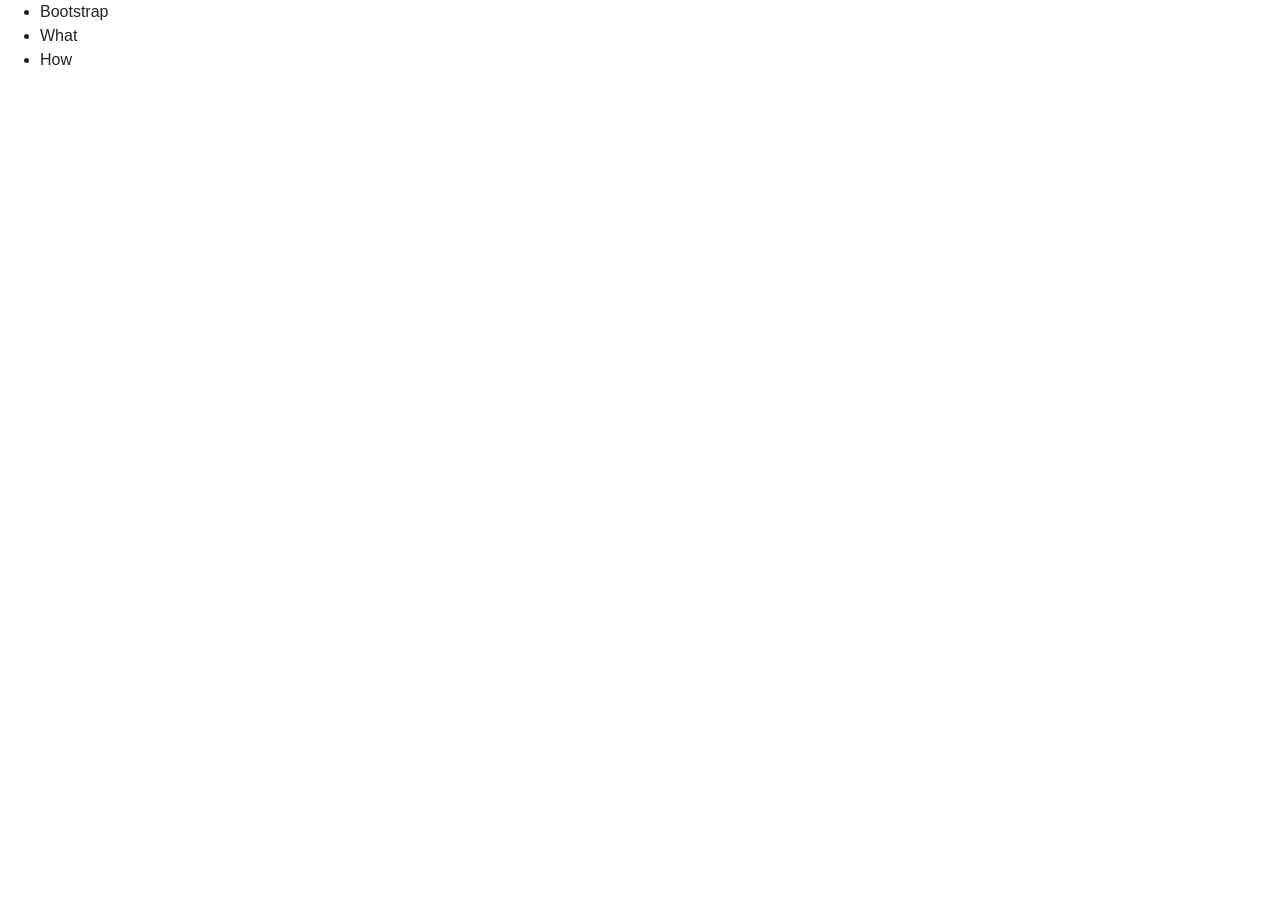
==== bootstrap/index.html @ ef4dc0bb "bootstrap1" ====
<!doctype html>
<html lang="en">
  <head>
    <!-- Required meta tags -->
    <meta charset="utf-8">
    <meta name="viewport" content="width=device-width, initial-scale=1, shrink-to-fit=no">

    <!-- Bootstrap CSS -->
    <link rel="stylesheet" href="https://stackpath.bootstrapcdn.com/bootstrap/4.5.2/css/bootstrap.min.css" integrity="sha384-JcKb8q3iqJ61gNV9KGb8thSsNjpSL0n8PARn9HuZOnIxN0hoP+VmmDGMN5t9UJ0Z" crossorigin="anonymous">

    <title>Hello, world!</title>
  </head>
  <body>
    <nav>
        <ul>
            <li>Bootstrap</li>
            <li>What</li>
            <li>How</li>
        </ul>
    </nav>

    

    
  </body>
</html>
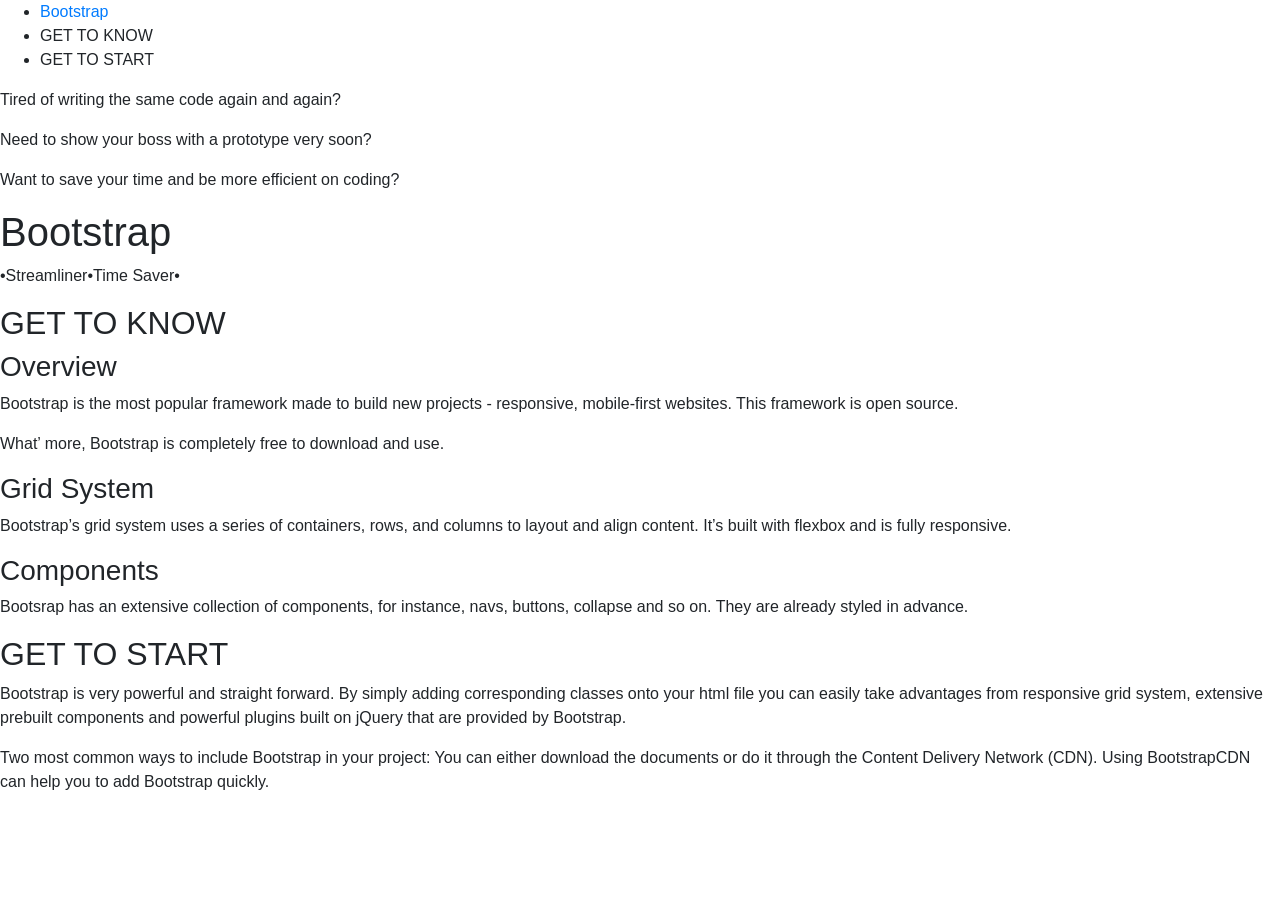
==== commit 998c7c47: "bootstrap2" ====
--- a/bootstrap/index.html
+++ b/bootstrap/index.html
@@ -13,11 +13,41 @@
   <body>
     <nav>
         <ul>
-            <li>Bootstrap</li>
-            <li>What</li>
-            <li>How</li>
+            <li><a href="#">Bootstrap</a></li>
+            <li><a href="#"></a>GET TO KNOW</a></li>
+            <li><a href="#"></a>GET TO START</a></li>
         </ul>
     </nav>
+
+    <div>
+      <p>Tired of writing the same code again and again? </p>
+      <p>Need to show your boss with a prototype very soon?</p>
+      <p>Want to save your time and be more efficient on coding? </p>
+    </div>
+
+    <header>
+      <h1>Bootstrap</h1>
+      <P>•Streamliner•Time Saver•</P>
+    </header>
+
+    <div>
+      <h2>GET TO KNOW</h2>
+      <h3>Overview</h3>
+      <p>Bootstrap is the most popular framework made to build new projects - responsive, mobile-first websites. This framework is open source.</p>
+      <p>What’ more, Bootstrap is completely free to download and use.</p>
+      <h3>Grid System</h3>
+      <p>Bootstrap’s grid system uses a series of containers, rows, and columns to layout and align content. It’s built with flexbox and is fully responsive.</p>
+      <h3>Components</h3>
+      <p>Bootsrap has an extensive collection of components, for instance, navs, buttons, collapse and so on. They are already styled in advance.</p>
+    </div>
+
+    <div>
+      <h2>GET TO START</h2>
+      <P><span>B</span>ootstrap is very powerful and straight forward. By simply adding corresponding classes onto your html file you can easily take advantages from responsive grid system, extensive prebuilt components and powerful plugins built on jQuery that are provided by Bootstrap.</P>
+      <p><span>T</span>wo most common ways to include Bootstrap in your project: You can either download the <span>documents</span> or do it through the <span>Content Delivery Network (CDN)</span>. Using BootstrapCDN can help you to add Bootstrap quickly. </p>
+    </div>
+
+
 
     
 
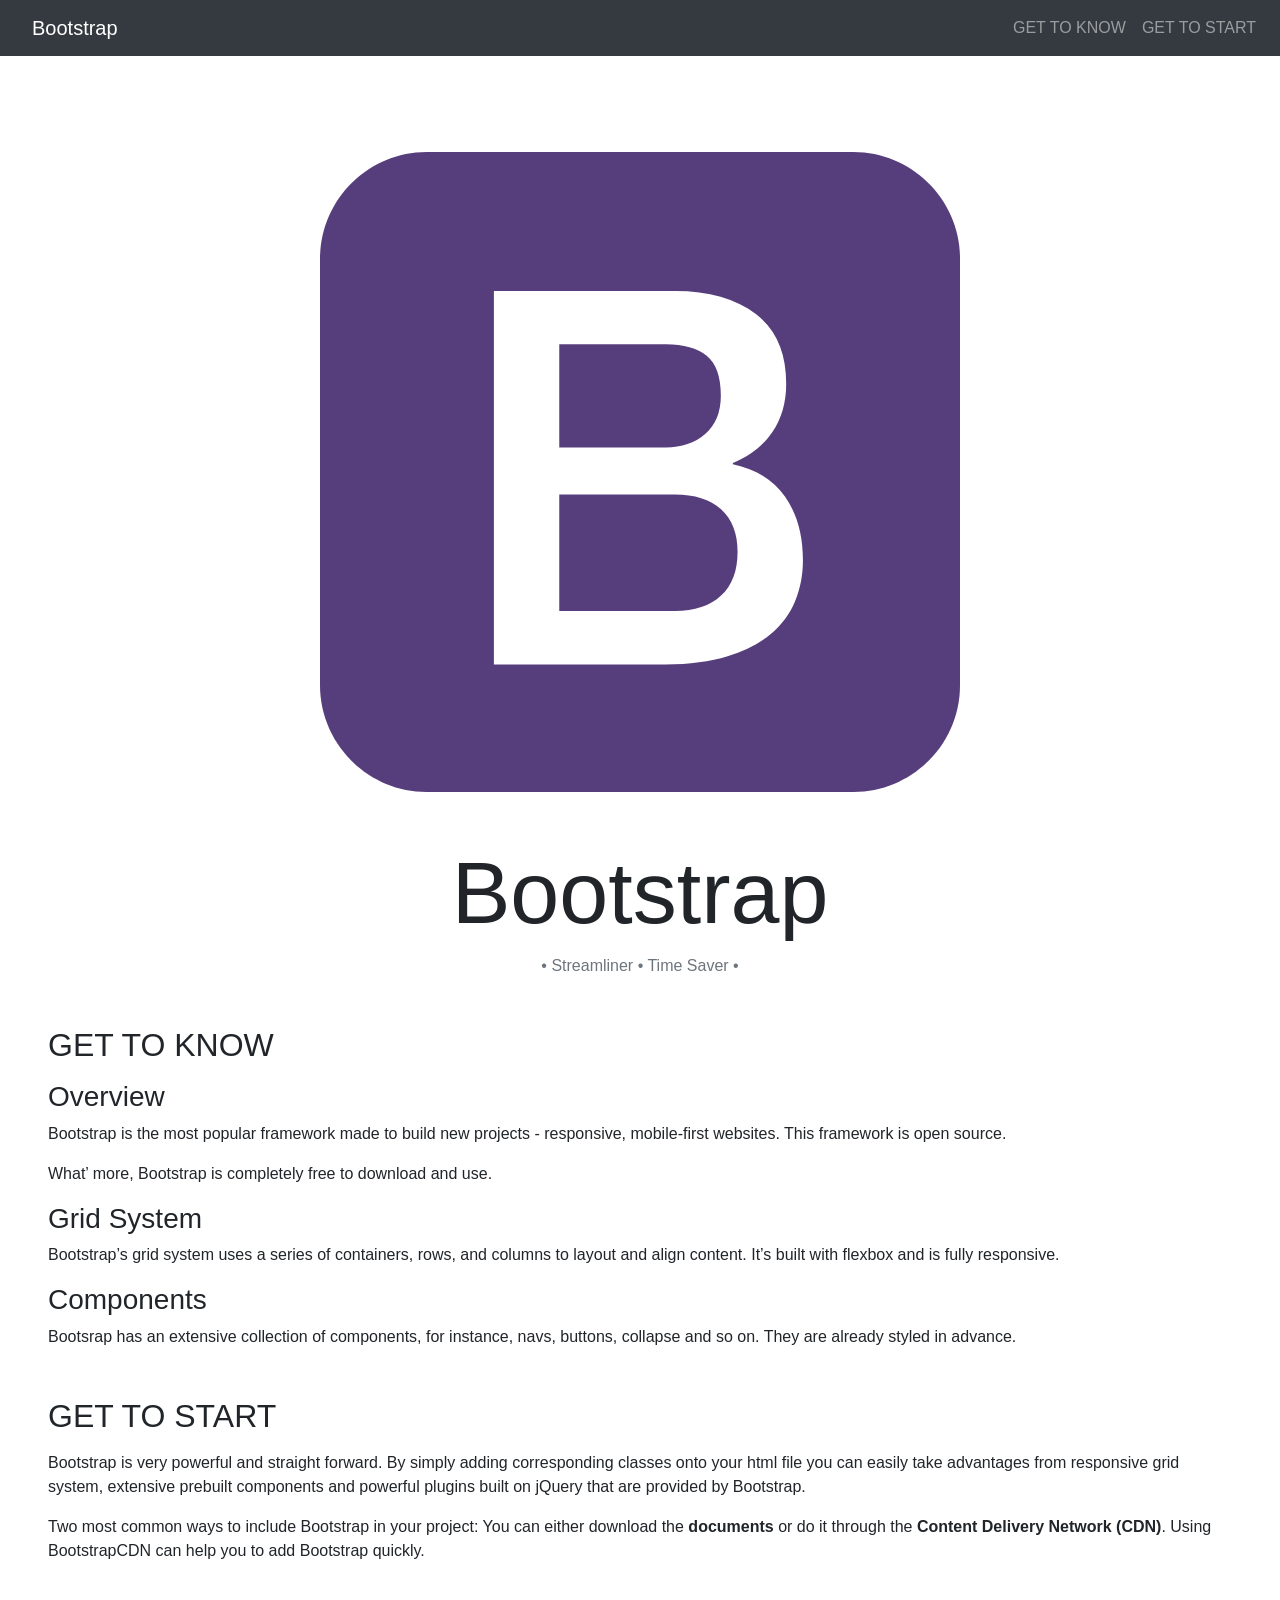
==== commit 4e28f744: "bootstrap" ====
--- a/bootstrap/index.html
+++ b/bootstrap/index.html
@@ -8,43 +8,53 @@
     <!-- Bootstrap CSS -->
     <link rel="stylesheet" href="https://stackpath.bootstrapcdn.com/bootstrap/4.5.2/css/bootstrap.min.css" integrity="sha384-JcKb8q3iqJ61gNV9KGb8thSsNjpSL0n8PARn9HuZOnIxN0hoP+VmmDGMN5t9UJ0Z" crossorigin="anonymous">
 
-    <title>Hello, world!</title>
+    <title>Bootstrap This</title>
   </head>
   <body>
-    <nav>
-        <ul>
-            <li><a href="#">Bootstrap</a></li>
-            <li><a href="#"></a>GET TO KNOW</a></li>
-            <li><a href="#"></a>GET TO START</a></li>
-        </ul>
-    </nav>
+      <nav class="navbar navbar-expand-sm bg-dark navbar-dark">
+        <a class="nav-link disabled navbar-brand">Bootstrap</a>
+        <button class="navbar-toggler"
+                data-toggle="collapse"
+                data-target="#navbarNav">
+          <span class="navbar-toggler-icon"></span>
+        </button>
+        <div id="navbarNav" class="collapse navbar-collapse">
+          <div class="navbar-nav ml-auto">
+            <a class="nav-link" href="#">GET TO KNOW</a>
+            <a class="nav-link" href="#">GET TO START</a>
+          </div>
+        </div>
+      </nav>
 
-    <div>
-      <p>Tired of writing the same code again and again? </p>
-      <p>Need to show your boss with a prototype very soon?</p>
-      <p>Want to save your time and be more efficient on coding? </p>
+    <div class="bg-white text-center mt-5 mb-5">
+      <img src="image/bootstrap-solid.svg" alt="logo" class="w-50 mt-5">
+      <h1 class="display-2 text-center mt-5">Bootstrap</h1>
+      <P class="text-muted text-center">• Streamliner • Time Saver •</P>
     </div>
 
-    <header>
-      <h1>Bootstrap</h1>
-      <P>•Streamliner•Time Saver•</P>
-    </header>
-
-    <div>
-      <h2>GET TO KNOW</h2>
-      <h3>Overview</h3>
-      <p>Bootstrap is the most popular framework made to build new projects - responsive, mobile-first websites. This framework is open source.</p>
-      <p>What’ more, Bootstrap is completely free to download and use.</p>
-      <h3>Grid System</h3>
-      <p>Bootstrap’s grid system uses a series of containers, rows, and columns to layout and align content. It’s built with flexbox and is fully responsive.</p>
-      <h3>Components</h3>
-      <p>Bootsrap has an extensive collection of components, for instance, navs, buttons, collapse and so on. They are already styled in advance.</p>
+    <div class="ml-3 m-md-5">
+      <h2 class="mb-3">GET TO KNOW</h2>
+      <div>
+        <div>
+          <h3>Overview</h3>
+          <p>Bootstrap is the most popular framework made to build new projects - responsive, mobile-first websites. This framework is open source.</p>
+          <p>What’ more, Bootstrap is completely free to download and use.</p>
+        </div>
+        <div>
+          <h3>Grid System</h3>
+          <p>Bootstrap’s grid system uses a series of containers, rows, and columns to layout and align content. It’s built with flexbox and is fully responsive.</p>
+        </div>
+        <div>
+          <h3>Components</h3>
+          <p>Bootsrap has an extensive collection of components, for instance, navs, buttons, collapse and so on. They are already styled in advance.</p>
+        </div>
+      </div>
     </div>
 
-    <div>
-      <h2>GET TO START</h2>
+    <div class="ml-3 mr-3 m-md-5">
+      <h2 class="mb-3">GET TO START</h2>
       <P><span>B</span>ootstrap is very powerful and straight forward. By simply adding corresponding classes onto your html file you can easily take advantages from responsive grid system, extensive prebuilt components and powerful plugins built on jQuery that are provided by Bootstrap.</P>
-      <p><span>T</span>wo most common ways to include Bootstrap in your project: You can either download the <span>documents</span> or do it through the <span>Content Delivery Network (CDN)</span>. Using BootstrapCDN can help you to add Bootstrap quickly. </p>
+      <p><span>T</span>wo most common ways to include Bootstrap in your project: You can either download the <strong>documents</strong> or do it through the <strong>Content Delivery Network (CDN)</strong>. Using BootstrapCDN can help you to add Bootstrap quickly. </p>
     </div>
 
 
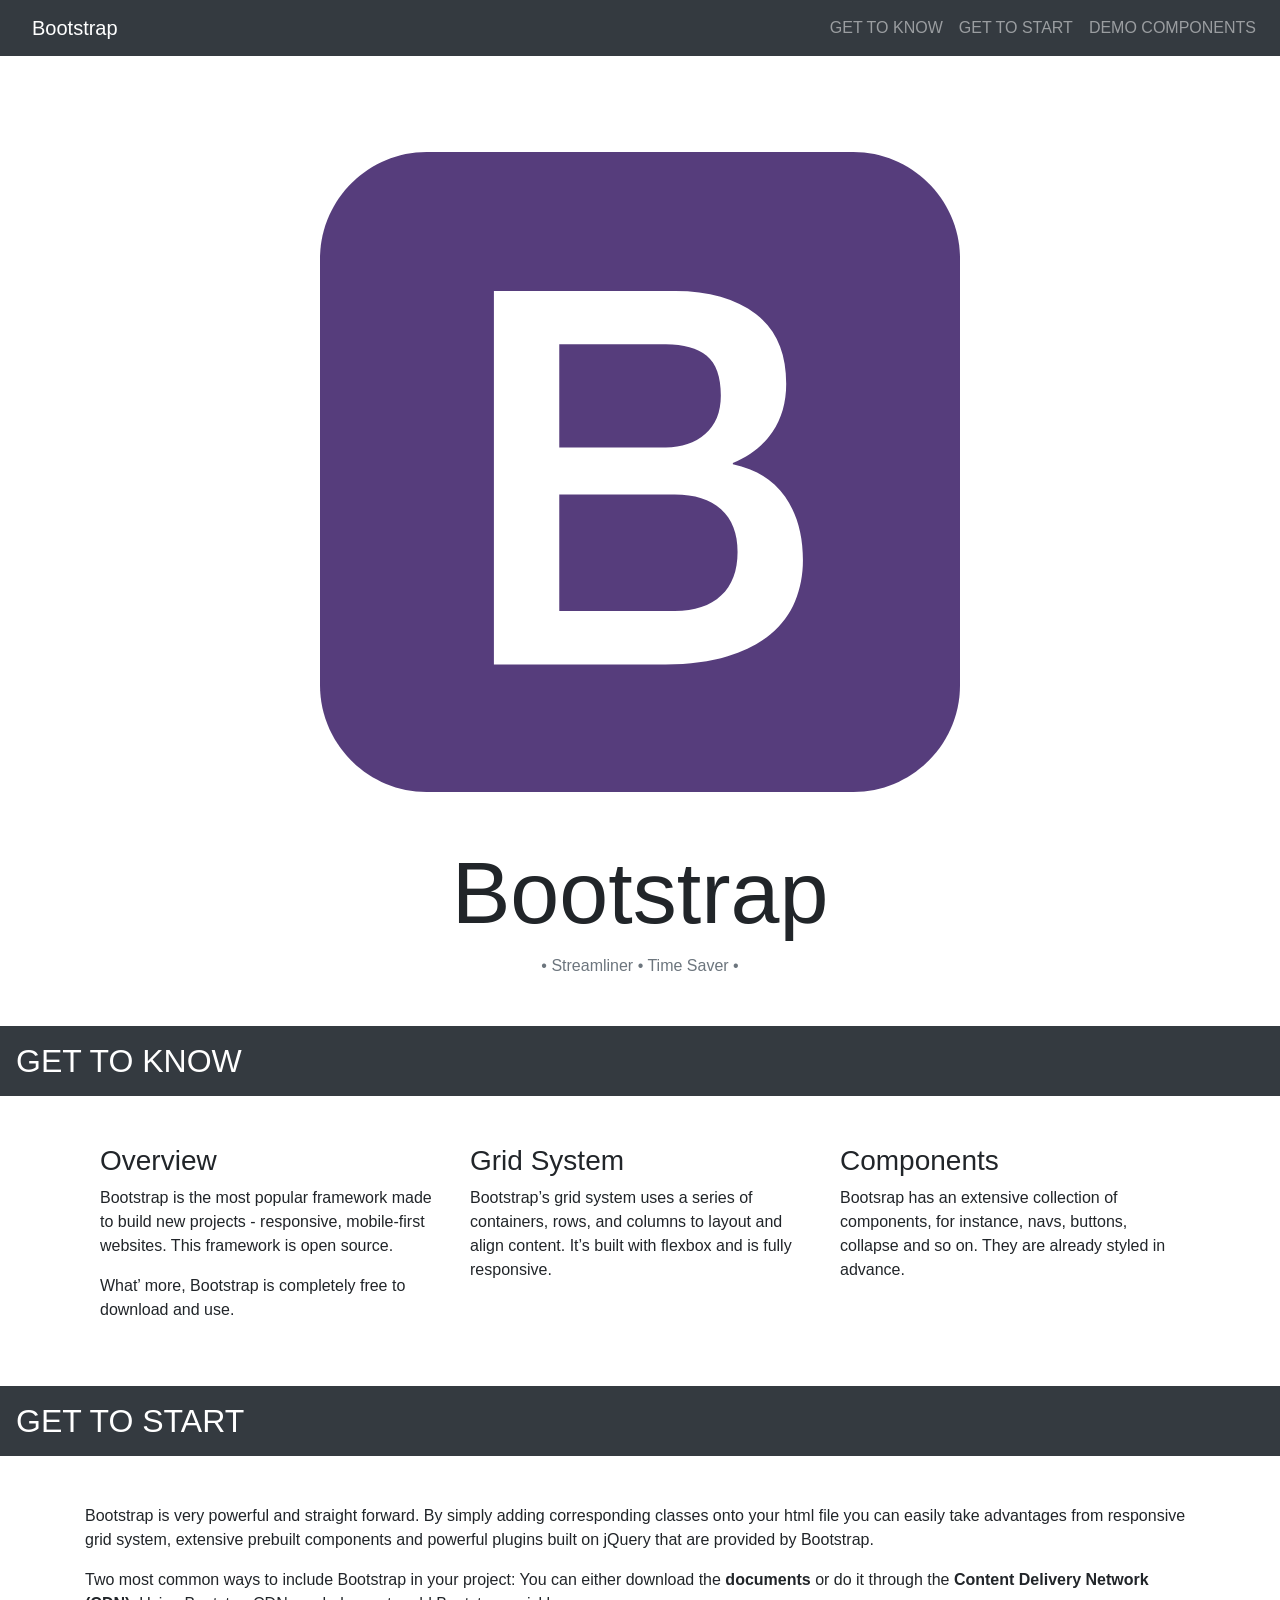
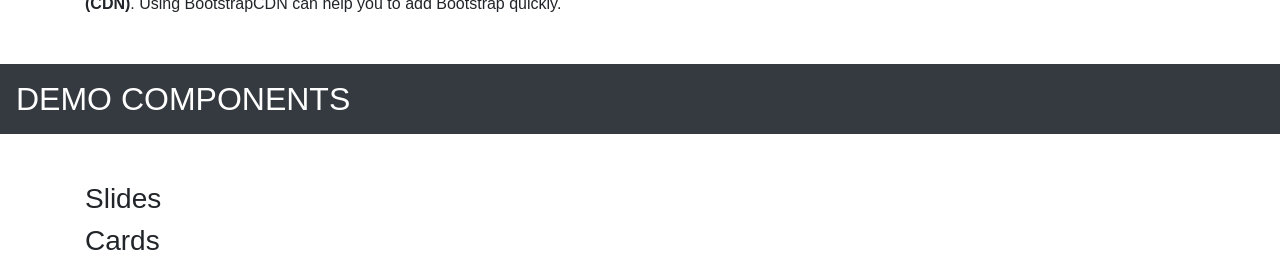
==== commit 1c3d55c7: "bootstrap" ====
--- a/bootstrap/index.html
+++ b/bootstrap/index.html
@@ -22,6 +22,7 @@
           <div class="navbar-nav ml-auto">
             <a class="nav-link" href="#">GET TO KNOW</a>
             <a class="nav-link" href="#">GET TO START</a>
+            <a class="nav-link" href="#">DEMO COMPONENTS</a>
           </div>
         </div>
       </nav>
@@ -32,29 +33,45 @@
       <P class="text-muted text-center">• Streamliner • Time Saver •</P>
     </div>
 
-    <div class="ml-3 m-md-5">
-      <h2 class="mb-3">GET TO KNOW</h2>
-      <div>
-        <div>
-          <h3>Overview</h3>
-          <p>Bootstrap is the most popular framework made to build new projects - responsive, mobile-first websites. This framework is open source.</p>
-          <p>What’ more, Bootstrap is completely free to download and use.</p>
-        </div>
-        <div>
-          <h3>Grid System</h3>
-          <p>Bootstrap’s grid system uses a series of containers, rows, and columns to layout and align content. It’s built with flexbox and is fully responsive.</p>
-        </div>
-        <div>
-          <h3>Components</h3>
-          <p>Bootsrap has an extensive collection of components, for instance, navs, buttons, collapse and so on. They are already styled in advance.</p>
+    <div>
+      <h2 class="my-3 my-sm-5 p-3 bg-dark text-white">GET TO KNOW</h2>
+      <div class="container">
+        <div class="row mx-auto">
+          <div class="col-sm">
+            <h3>Overview</h3>
+            <p>Bootstrap is the most popular framework made to build new projects - responsive, mobile-first websites. This framework is open source.</p>
+            <p>What’ more, Bootstrap is completely free to download and use.</p>
+          </div>
+          <div class="col-sm">
+            <h3>Grid System</h3>
+            <p>Bootstrap’s grid system uses a series of containers, rows, and columns to layout and align content. It’s built with flexbox and is fully responsive.</p>
+          </div>
+          <div class="col-sm">
+            <h3>Components</h3>
+            <p>Bootsrap has an extensive collection of components, for instance, navs, buttons, collapse and so on. They are already styled in advance.</p>
+          </div>
         </div>
       </div>
     </div>
 
-    <div class="ml-3 mr-3 m-md-5">
-      <h2 class="mb-3">GET TO START</h2>
-      <P><span>B</span>ootstrap is very powerful and straight forward. By simply adding corresponding classes onto your html file you can easily take advantages from responsive grid system, extensive prebuilt components and powerful plugins built on jQuery that are provided by Bootstrap.</P>
-      <p><span>T</span>wo most common ways to include Bootstrap in your project: You can either download the <strong>documents</strong> or do it through the <strong>Content Delivery Network (CDN)</strong>. Using BootstrapCDN can help you to add Bootstrap quickly. </p>
+    <div>
+      <h2 class="my-3 my-sm-5 p-3 bg-dark text-white">GET TO START</h2>
+      <div class="container">
+        <P>Bootstrap is very powerful and straight forward. By simply adding corresponding classes onto your html file you can easily take advantages from responsive grid system, extensive prebuilt components and powerful plugins built on jQuery that are provided by Bootstrap.</P>
+        <p>Two most common ways to include Bootstrap in your project: You can either download the <strong>documents</strong> or do it through the <strong>Content Delivery Network (CDN)</strong>. Using BootstrapCDN can help you to add Bootstrap quickly. </p>
+      </div>
+    </div>
+
+    <div>
+      <h2 class="my-3 my-sm-5 p-3 bg-dark text-white">DEMO COMPONENTS</h2>
+      <div class="container">
+          <div>
+            <h3>Slides</h3>
+          </div>
+          <div>
+            <h3>Cards</h3>
+          </div>
+      </div>
     </div>
 
 
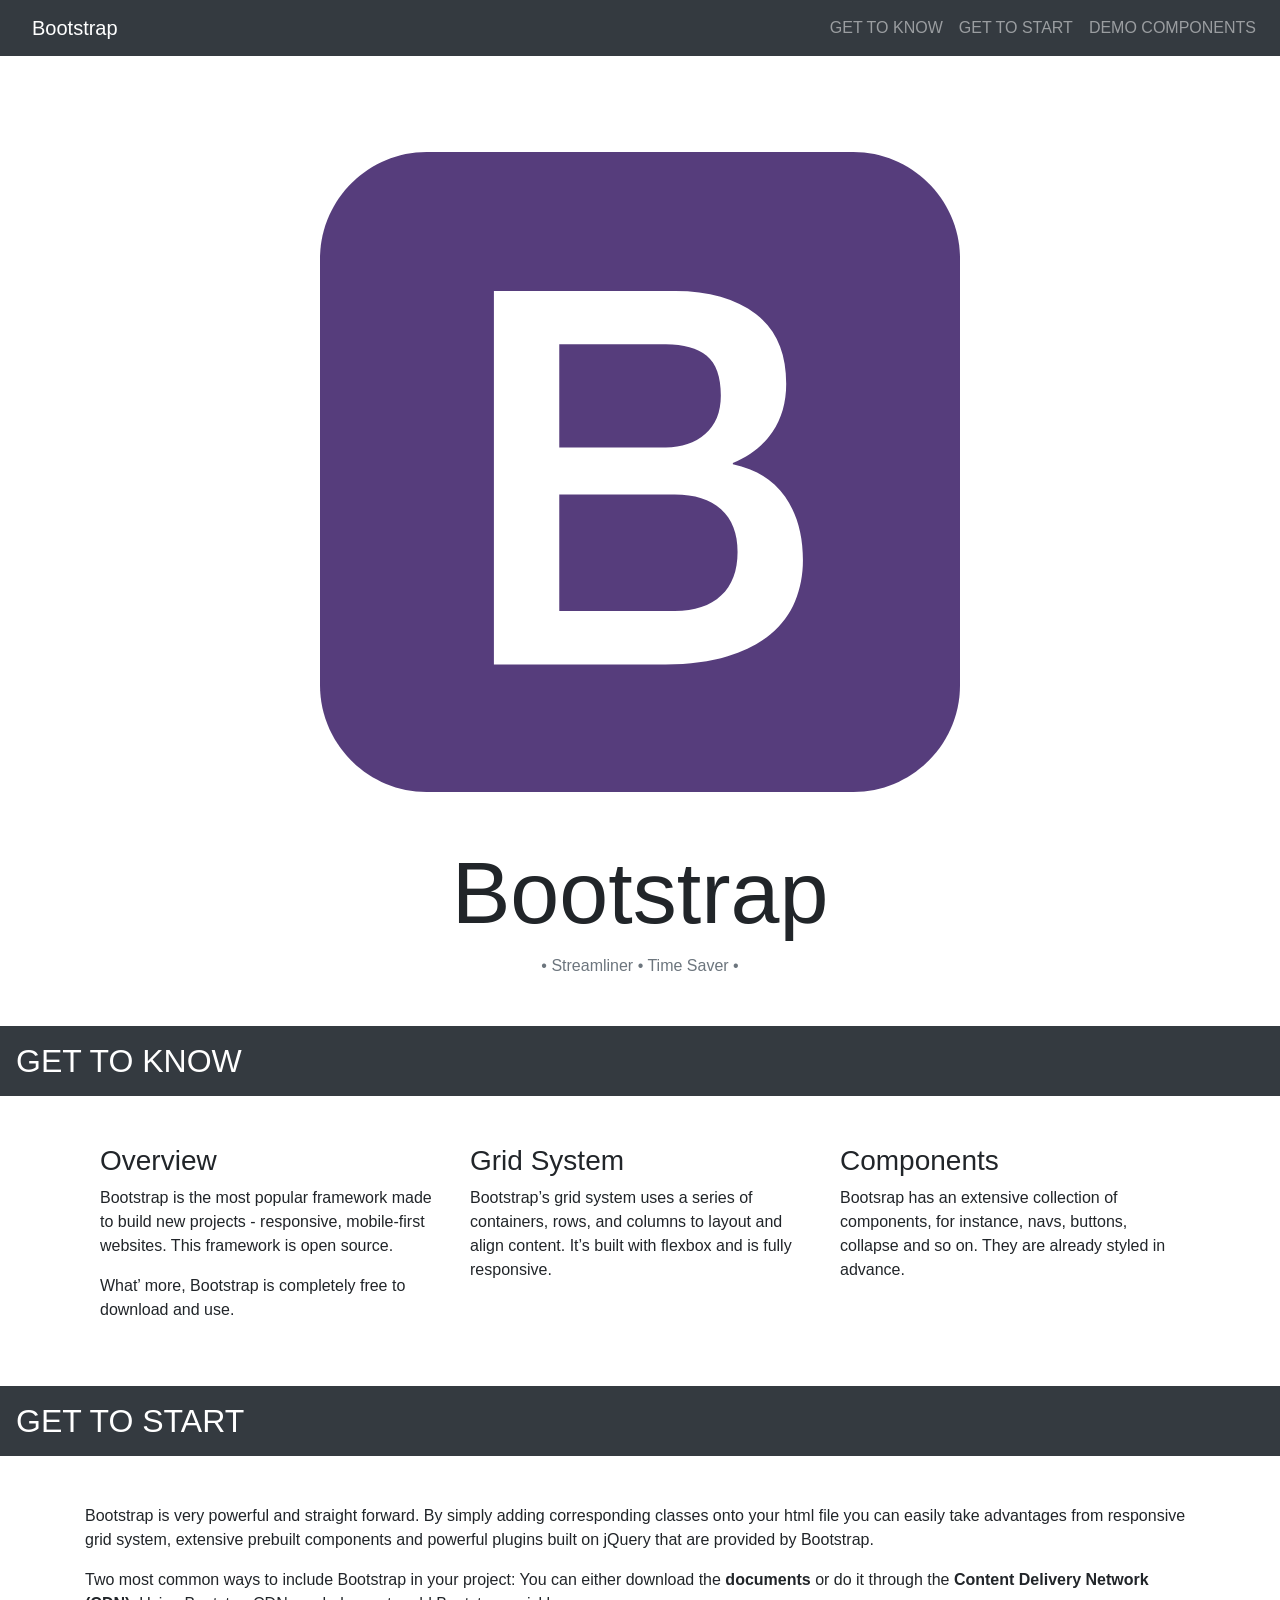
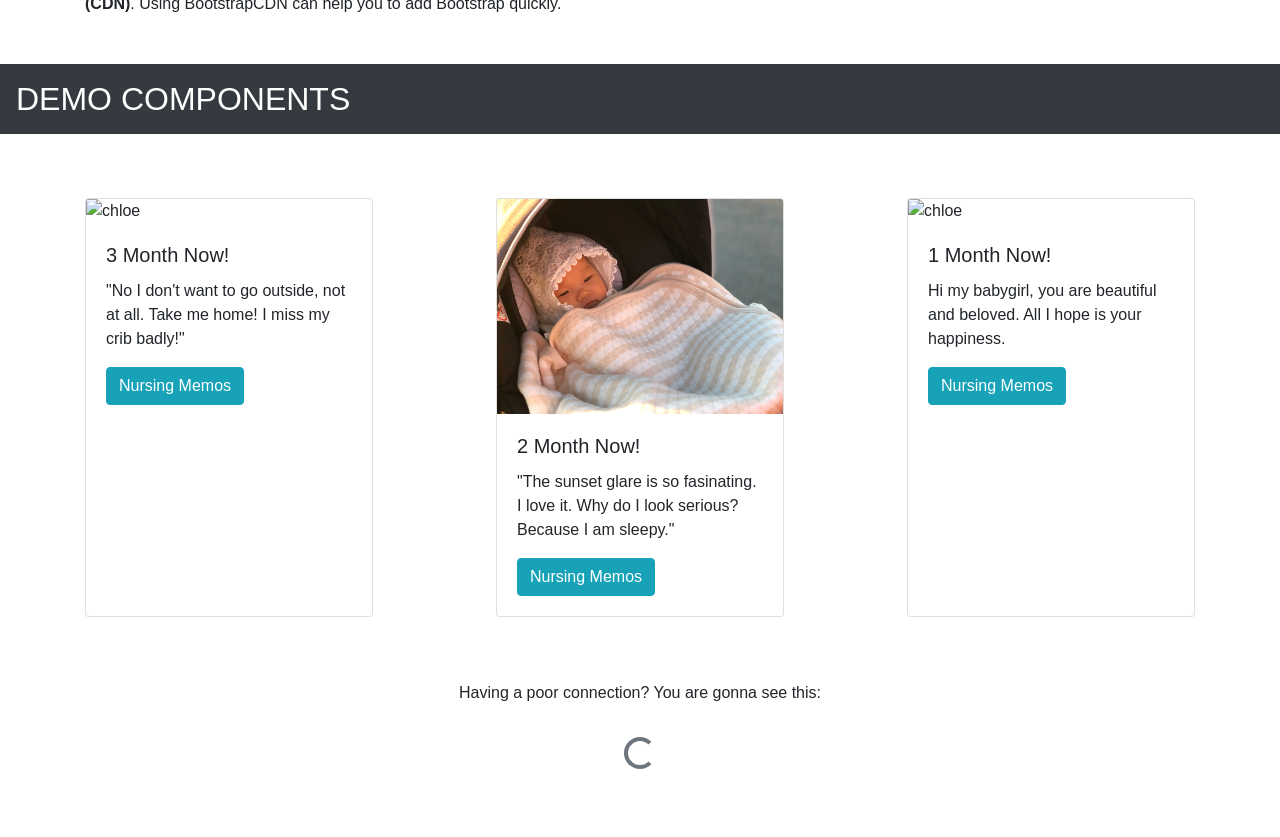
==== commit 43278f41: "bootstrap" ====
--- a/bootstrap/index.html
+++ b/bootstrap/index.html
@@ -65,19 +65,40 @@
     <div>
       <h2 class="my-3 my-sm-5 p-3 bg-dark text-white">DEMO COMPONENTS</h2>
       <div class="container">
-          <div>
-            <h3>Slides</h3>
+          <div class="my-3 d-lg-flex justify-content-between">
+            <div class="card my-3" style="width: 18rem;">
+              <img src="image/chloe.jpeg" class="card-img-top" alt="chloe">
+              <div class="card-body">
+                <h5 class="card-title">3 Month Now!</h5>
+                <p class="card-text">"No I don't want to go outside, not at all. Take me home! I miss my crib badly!"</p>
+                <a href="#" class="btn btn-info">Nursing Memos</a>
+              </div>
+            </div>
+            <div class="card my-3" style="width: 18rem;">
+              <img src="image/chloe2.jpeg" class="card-img-top" alt="chloe">
+              <div class="card-body">
+                <h5 class="card-title">2 Month Now!</h5>
+                <p class="card-text">"The sunset glare is so fasinating. I love it. Why do I look serious? Because I am sleepy."</p>
+                <a href="#" class="btn btn-info">Nursing Memos</a>
+              </div>
+            </div>
+            <div class="card my-3" style="width: 18rem;">
+              <img src="image/chloe1.png" class="card-img-top" alt="chloe">
+              <div class="card-body">
+                <h5 class="card-title">1 Month Now!</h5>
+                <p class="card-text">Hi my babygirl, you are beautiful and beloved. All I hope is your happiness.</p>
+                <a href="#" class="btn btn-info">Nursing Memos</a>
+              </div>
+            </div>
           </div>
-          <div>
-            <h3>Cards</h3>
+
+          <div class="my-5 text-center">
+            <p>Having a poor connection? You are gonna see this:</p>
+            <div class="spinner-border text-secondary my-3" role="status">
+              <span class="sr-only">Loading...</span>
+            </div>
           </div>
       </div>
     </div>
-
-
-
-    
-
-    
   </body>
 </html>
